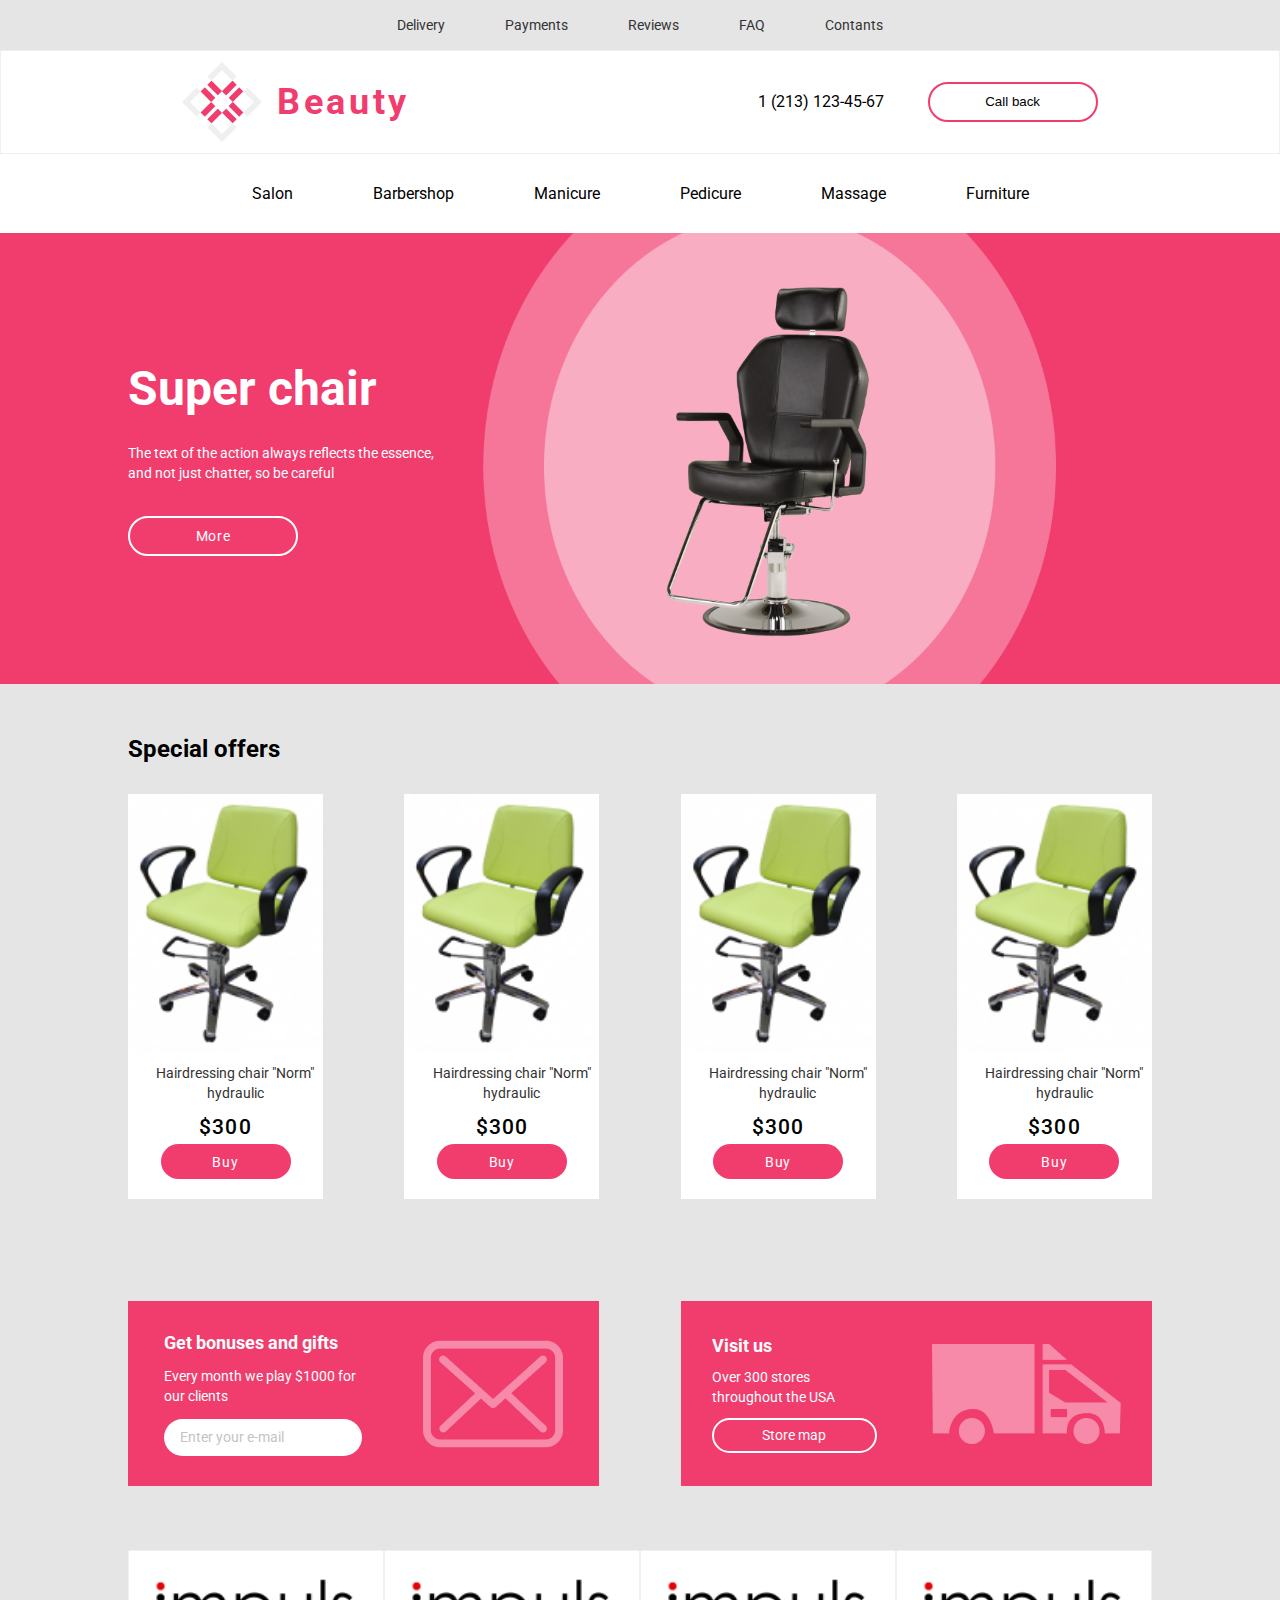
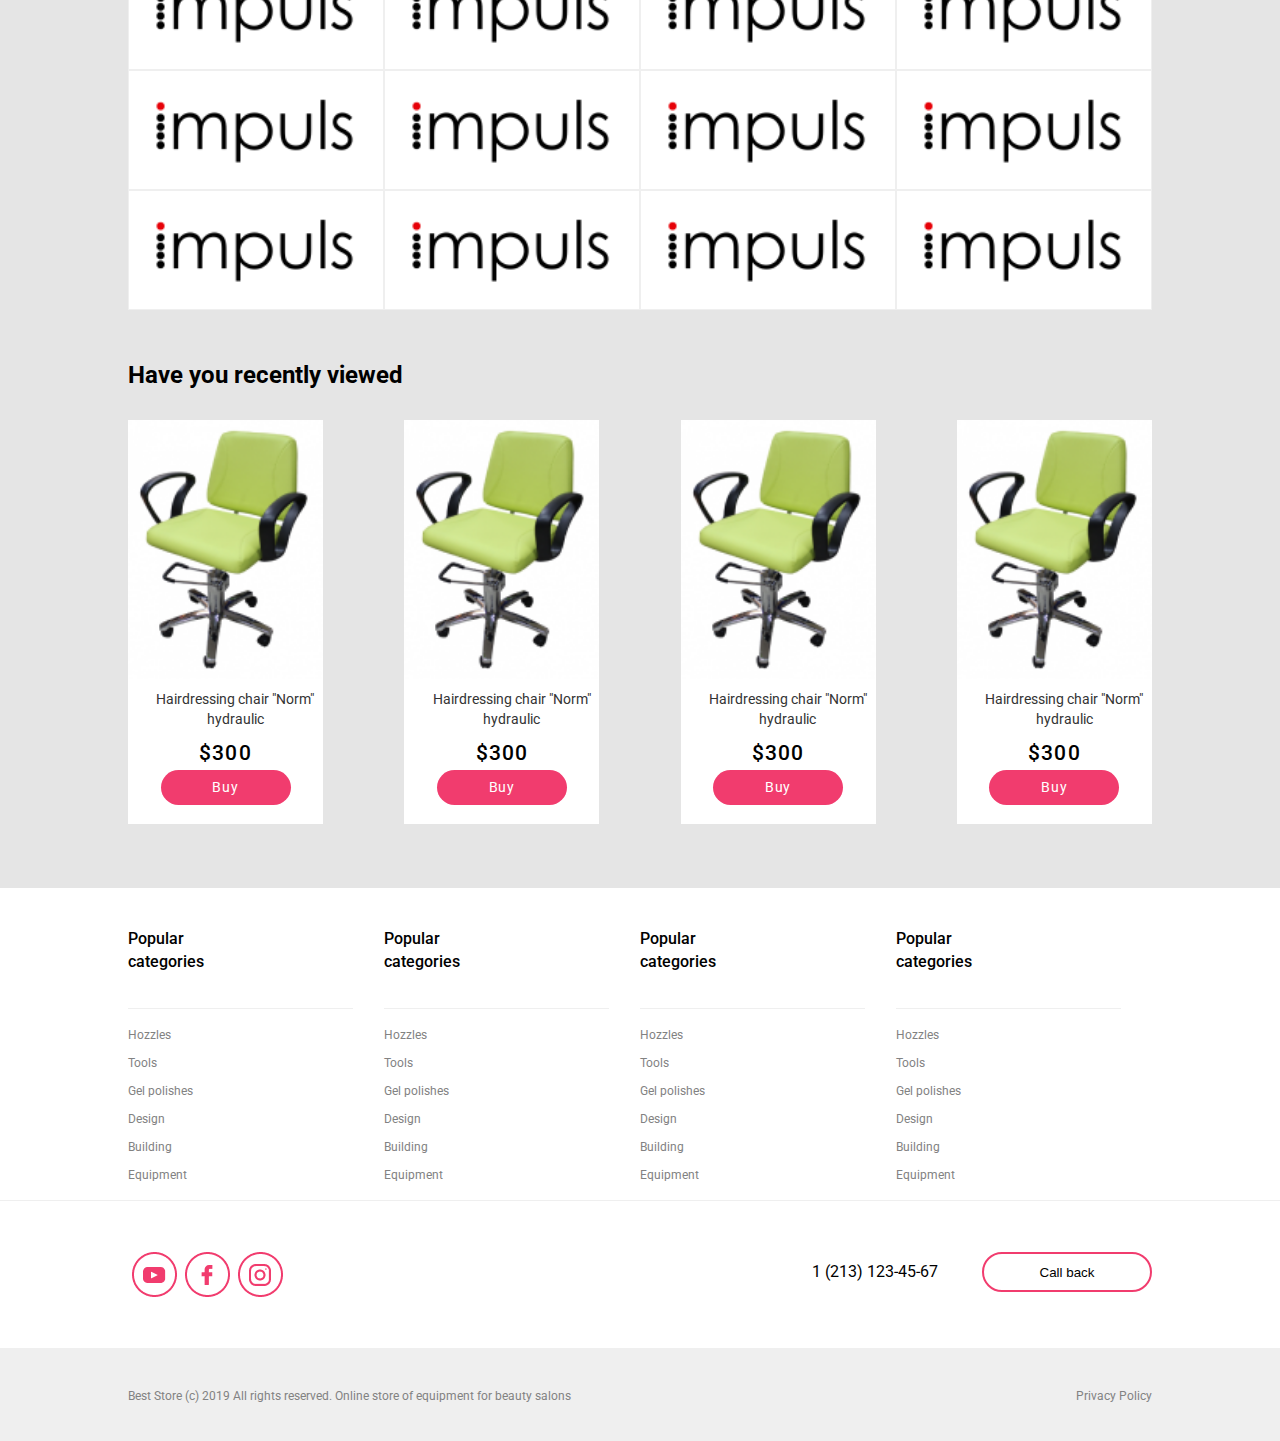
==== Project 6 - Beauty /index.html @ 7ad9b123 "Beauty landing site" ====
<!DOCTYPE html>
<html lang="en">
<head>
    <meta charset="UTF-8">
    <meta http-equiv="X-UA-Compatible" content="IE=edge">
    <meta name="viewport" content="width=device-width, initial-scale=1.0">
    <link rel="stylesheet" href="./Styles/reset.css">
    <link rel="stylesheet" href="./Styles/styles.css">
    <link rel="preconnect" href="https://fonts.googleapis.com">
    <link rel="preconnect" href="https://fonts.gstatic.com" crossorigin>
    <link href="https://fonts.googleapis.com/css2?family=Roboto:wght@400;500;700&display=swap" rel="stylesheet">
    <title>Beauty</title>
</head>
<body>
    <div class="navigation">
        <nav>
            <ul class="list">
                <li><a href="#">Delivery</a></li>
                <li><a href="#">Payments</a></li>
                <li><a href="#">Reviews</a></li>
                <li><a href="#">FAQ</a></li>
                <li><a href="#">Contants</a></li>
            </ul>
        </nav>
    </div>
    <div class="logo">
        <section>
            <div class="logo2">
                <img src="./Images/logo.png" alt="oops">
                <span>Beauty</span>
            </div> 
            <div class="callback">
                <span>1 (213) 123-45-67</span>
                <button>Call back</button>
            </div> 
        </section>
    </div>
    <div class="furnitureType">
        <nav>
            <ul>
                <li><a href="#">Salon</a></li>
                <li><a href="#">Barbershop</a></li>
                <li><a href="#">Manicure</a></li>
                <li><a href="#">Pedicure</a></li>
                <li><a href="#">Massage</a></li>
                <li><a href="#">Furniture</a></li>
            </ul>
        </nav>
    </div>
    <div class="picture">
        <section>
            <div class="mainPicture">
                <div class="mainPictureInfo">
                    <h2>Super chair</h2>
                    <p>The text of the action always reflects the essence, and not just chatter, so be careful</p>
                    <button>More</button>
                </div>
                <div class="img">
                    <img src="./Images/Rectangle 2.png" alt="oops" width="100%" height="100%">
                </div>
            </div>
        </section>
    </div>
    <div class="specialOffers">
        <h2>Special offers</h2>
        <section class="offers">
            <div class="offer">
                <img src="./Images/Rectangle 4.png" alt="oops">
                <span>Hairdressing chair "Norm" hydraulic</span>
                <h3>$300 </h3>
                <button>Buy</button>
            </div>
            <div class="offer">
                <img src="./Images/Rectangle 4.png" alt="oops">
                <span>Hairdressing chair "Norm" hydraulic</span>
                <h3>$300 </h3>
                <button>Buy</button>
            </div>
            <div class="offer">
                <img src="./Images/Rectangle 4.png" alt="oops">
                <span>Hairdressing chair "Norm" hydraulic</span>
                <h3>$300 </h3>
                <button>Buy</button>
            </div>
            <div class="offer">
                <img src="./Images/Rectangle 4.png" alt="oops">
                <span>Hairdressing chair "Norm" hydraulic</span>
                <h3>$300 </h3>
                <button>Buy</button>
            </div>
            </section>
            <div class="additionalInfo">
                <section>
                    <div class="bonuses">
                        <div class="info">
                            <h3>Get bonuses and gifts</h3>
                            <span>Every month we play $1000 for our clients</span>
                            <form>
                                <input type="email" name="email" placeholder="Enter your e-mail">
                            </form>
                        </div>
                        <div class="picture">
                            <img src="./Images/Group.png" alt="oops">
                        </div>
                    </div>
                    <div class="location">
                        <div class="visit">
                            <h3>Visit us</h3>
                            <span>Over 300 stores throughout the USA</span>
                            <button>Store map</button>
                        </div>
                        <div class="picture">
                            <img src="./Images/Group (1).png" alt="oops">
                        </div>
                    </div>
                </div>
                </section>
            </div>
        </section>
    </div>
    <div class="impulsPictures">
        <div class="rowPictures">
            <img src="./Images/image.png" alt="oops">
            <img src="./Images/image.png" alt="oops">
            <img src="./Images/image.png" alt="oops">
        </div>
        <div class="rowPictures">
            <img src="./Images/image.png" alt="oops">
            <img src="./Images/image.png" alt="oops">
            <img src="./Images/image.png" alt="oops">
        </div>
        <div class="rowPictures">
            <img src="./Images/image.png" alt="oops">
            <img src="./Images/image.png" alt="oops">
            <img src="./Images/image.png" alt="oops">
        </div>
        <div class="rowPictures">
            <img src="./Images/image.png" alt="oops">
            <img src="./Images/image.png" alt="oops">
            <img src="./Images/image.png" alt="oops">
        </div>
    </div>
    <div class="specialOffers">
        <h2 class="header">Have you recently viewed</h2>
        <section class="offers">
            <div class="offer">
                <img src="./Images/Rectangle 4.png" alt="oops">
                <span>Hairdressing chair "Norm" hydraulic</span>
                <h3>$300 </h3>
                <button>Buy</button>
            </div>
            <div class="offer">
                <img src="./Images/Rectangle 4.png" alt="oops">
                <span>Hairdressing chair "Norm" hydraulic</span>
                <h3>$300 </h3>
                <button>Buy</button>
            </div>
            <div class="offer">
                <img src="./Images/Rectangle 4.png" alt="oops">
                <span>Hairdressing chair "Norm" hydraulic</span>
                <h3>$300 </h3>
                <button>Buy</button>
            </div>
            <div class="offer">
                <img src="./Images/Rectangle 4.png" alt="oops">
                <span>Hairdressing chair "Norm" hydraulic</span>
                <h3>$300 </h3>
                <button>Buy</button>
            </div>
    </div>
    <div class="categoreis">
        <section>
            <div class="list2">
                <div class="catHeader">
                     <h4>Popular categories</h4>
                </div>
                <div class="categoreisList">
                   <ul>
                       <li><a href="#">Нozzles</a></li>
                       <li><a href="#">Tools</a></li>
                       <li><a href="#">Gel polishes</a></li>
                       <li><a href="#">Design</a></li>
                        <li><a href="#">Building</a></li>
                        <li><a href="#">Equipment</a></li>
                    </ul>
                </div>
            </div>
            <div class="list2">
                <div class="catHeader">
                     <h4>Popular categories</h4>
                </div>
                <div class="categoreisList">
                   <ul>
                       <li><a href="#">Нozzles</a></li>
                       <li><a href="#">Tools</a></li>
                       <li><a href="#">Gel polishes</a></li>
                       <li><a href="#">Design</a></li>
                        <li><a href="#">Building</a></li>
                        <li><a href="#">Equipment</a></li>
                    </ul>
                </div>
            </div>
            <div class="list2">
                <div class="catHeader">
                     <h4>Popular categories</h4>
                </div>
                <div class="categoreisList">
                   <ul>
                       <li><a href="#">Нozzles</a></li>
                       <li><a href="#">Tools</a></li>
                       <li><a href="#">Gel polishes</a></li>
                       <li><a href="#">Design</a></li>
                        <li><a href="#">Building</a></li>
                        <li><a href="#">Equipment</a></li>
                    </ul>
                </div>
            </div>
            <div class="list2">
                <div class="catHeader">
                     <h4>Popular categories</h4>
                </div>
                <div class="categoreisList">
                   <ul>
                       <li><a href="#">Нozzles</a></li>
                       <li><a href="#">Tools</a></li>
                       <li><a href="#">Gel polishes</a></li>
                       <li><a href="#">Design</a></li>
                        <li><a href="#">Building</a></li>
                        <li><a href="#">Equipment</a></li>
                    </ul>
                </div>
            </div>
            
        </section>
    </div>
    <div class="footer1">
        <footer>
            <div class="socialNet">
                <img src="./Images/youtube.png" alt="oops">
                <img src="./Images/facebook.png" alt="oops">
                <img src="./Images/insta2.png" alt="oops">
            </div>
            <div class="callback">
                <span>1 (213) 123-45-67</span>
                <button>Call back</button>
            </div> 
        </footer>
    </div>
    <div class="footer2">
        <div class="best">
            <span>Best Store (c) 2019 All rights reserved. Online store of equipment for beauty salons</span>
        </div>
        <div class="policy">
            <span>Privacy Policy</span>
        </div>
    </div>
</body>
</html>
---- Project 6 - Beauty /Styles/styles.css ----
.navigation
{
  background-color: #E5E5E5;
  
}

.navigation ul
{
    display: flex;
    justify-content: center;
    flex-wrap: wrap;
    
}

.navigation li
{
    font-family: 'Roboto';
    font-style: normal;
    font-weight: 400;
    font-size: 14px;
    line-height: 16px;
    padding: 17px 30px;
    
}
.navigation a
{
    text-decoration: none;
    outline: none;
    color: #333333;
}

.logo
{
    border: 1px solid #EFEFEF;
}
.logo>section
{
    display: flex;
    flex-direction: row;
    justify-content: space-around;
    align-items: center;
    text-align: center;
    flex-wrap: wrap;
}
.logo>section>.logo2
{
    align-self: center;
    display: flex;
    align-items: center;
    font-family: 'Roboto';
    font-style: normal;
    font-weight: 700;
    font-size: 36px;
    line-height: 42px;
    letter-spacing: 0.1em;
    color: #F13C6E;
}
.logo2>span
{
    padding: 14% 7%;
}

.callback
{
    font-family: 'Roboto';
    font-style: normal;
    font-weight: 400;
    font-size: 16px;
    line-height: 19px;
    color: #000000;
    
}
.callback>span
{
    padding-right: 14% 7%;
}

.callback>button
{
border: 2px solid #F13C6E;
border-radius: 40px;
background: #FFFFFF;
width: 170px;
height: 40px;
margin-left: 40px;
}

.furnitureType ul
{
    display: flex;
    justify-content: center;
    flex-wrap: wrap;
}

.furnitureType li
{
    font-family: 'Roboto';
    font-style: normal;
    font-weight: 400;
    font-size: 16px;
    line-height: 19px;
    padding: 30px 40px;
}

.furnitureType a
{
    text-decoration: none;
    outline: none;
    color: #000000;
}



.mainPicture
{
    display: grid;
    grid-template-columns: 1fr 1fr;
    grid-auto-rows: max-content;
    
}

.img
{
    grid-column: 1/3;
    grid-row: 1;
}


.mainPictureInfo
{
    z-index: 1;
    position: relative;
    grid-row: 1;
    grid-column: 1;
    display: flex;
    flex-direction: column;
    align-items: left;
    padding: 20%;
}

.mainPictureInfo h2
{
    
    font-family: 'Roboto';
    font-style: normal;
    font-weight: 700;
    font-size: 48px;
    line-height: 56px;
    color: #FFFFFF;
    width: 314px;
    height: 44px;
    padding-bottom: 10%;

}

.mainPictureInfo p
{
  
    font-family: 'Roboto';
    font-style: normal;
    font-weight: 400;
    font-size: 14px;
    line-height: 20px;
    color: #FFFFFF;
    width: 308px;
    height: 35px;
    padding-bottom: 10%;
  
}

.mainPictureInfo button

{
    background: #F13C6E;
    border: 2px solid #FFFFFF;
    border-radius: 40px;
    width: 170px;
    height: 40px;
    font-family: 'Roboto';
    font-style: normal;
    font-weight: 400;
    font-size: 14px;
    line-height: 16px;
    text-align: center;
    letter-spacing: 0.05em;
    color: #FFFFFF;
}

.specialOffers
{
    background: #E5E5E5;
    padding-left: 10%;
    padding-right: 10%;
    padding-bottom: 5%;
}

.specialOffers h2
{
    font-family: 'Roboto';
    font-style: normal;
    font-weight: 700;
    font-size: 24px;
    line-height: 28px;
    color: #000000;
    padding-top: 5%;
   
}

.specialOffers .offers
{
    display: flex;
    justify-content: space-between;
    padding-top: 3%;
    flex-wrap: wrap;
    
}
.specialOffers .offer
{
    display: flex;
    flex-direction: column;
    background-color: #FFFFFF;
}

.offer>span
{
    width: 195px;
    height: 33px;
    font-family: 'Roboto';
    font-style: normal;
    font-weight: 400;
    font-size: 14px;
    line-height: 20px;
    text-align: center;
    color: #333333;
    margin: 5%;
}

.offer>h3
{
    width: 80px;
    height: 19px;
    font-family: 'Roboto';
    font-style: normal;
    font-weight: 500;
    font-size: 21px;
    line-height: 25px;
    letter-spacing: 0.05em;
    color: #000000;
    align-self: center;
    text-align: center;
    margin: 5%;
    
}

.offer>button
{
    width: 130px;
    height: 35px;
    background: #F13C6E;
    border-radius: 30px;
    font-family: 'Roboto';
    font-style: normal;
    font-weight: 400;
    font-size: 14px;
    line-height: 16px;
    text-align: center;
    letter-spacing: 0.05em;
    color: #FFFFFF;
    align-self: center;
    margin-bottom: 10%;
    border: none;
}

.additionalInfo>section
{
    display: flex;
    flex-direction: row;
    justify-content: space-between;
    margin-top: 10%;

}

.bonuses, .location
{
    display: flex;
    justify-content: center;
    
    background: #F13C6E;
    width: 40%;
    padding: 3%;
    
}

.bonuses>.info, .visit
{
    display: flex;
    flex-direction: column;
    justify-content: center;

    
}

.info>h3, .visit>h3
{
    
    font-family: 'Roboto';
    font-style: normal;
    font-weight: 700;
    font-size: 18px;
    line-height: 21px;
    color: white;
    padding-bottom: 5% ;
}

.info>span, .visit>span
{
    font-family: 'Roboto';
    font-style: normal;
    font-weight: 400;
    font-size: 14px;
    line-height: 20px;
    color: #FFFFFF;
    padding-bottom: 5%;
    width: 75%;

}

.bonuses .picture, .location .picture

{
background-color: #F13C6E;
display: flex;
align-items: center;

}


.info>form>input

{
    background: #FFFFFF;
    border-radius: 30px;
    width: 75%;
    height: 35px;
    border: none;
    
}

.info>form>::placeholder
{
    font-family: 'Roboto';
    font-style: normal;
    font-weight: 400;
    font-size: 14px;
    line-height: 16px;
    color: #C4C4C4;
    padding-left: 7%;
}

.visit>button
{
    background: #F13C6E;
    border: 2px solid #FFFFFF;
    border-radius: 30px;
    height: 35px;
    width: 75%;
    font-family: 'Roboto';
    font-style: normal;
    font-weight: 400;
    font-size: 14px;
    line-height: 16px;
    text-align: center;
    color: #FFFFFF;
}

.impulsPictures
{
    display: flex;
    justify-content: center;
    background-color: #E5E5E5;
    padding-left: 10%;
    padding-right: 10%;
    
}

.rowPictures>img
{
    padding: 10%;
    border: 1px solid #EFEFEF;
   
    
}

.rowPictures
{
    display: flex;
    flex-direction: column;
    background: white;
    justify-content: center;
    width: 100%;
    
}

.specialOffers .header
{
    font-family: 'Roboto';
    font-style: normal;
    font-weight: 700;
    font-size: 24px;
    line-height: 28px;
    color: #000000;

}

.categoreis
{
    padding-left: 10%;
    padding-right: 10%;
    border-bottom: 1px solid #EFEFEF;
}

.categoreis>section
{
    display:flex ;
    justify-content: space-between;
}

.list2
{
    display: flex;
    flex-direction: column;
    width: 25%;
    padding-right: 3%;

}

.list2 h4
{
    width: 99px;
    height: 40px;
    left: 405px;
    top: 2782px;
    font-family: 'Roboto';
    font-style: normal;
    font-weight: 500;
    font-size: 16px;
    line-height: 140.62%;
    color: #000000;
}

.catHeader
{
    height: 120px;
    border-bottom: 1px solid #EFEFEF;
    display: flex;
    flex-direction: column;
    align-content: flex-start;
    flex-wrap: wrap;
    justify-content: center;
}

.categoreisList>ul
{
    display: flex;
    flex-direction: column;
    padding-top: 5%;
    padding-bottom: 5%;

}

.categoreisList>ul>li>a
{
    font-family: 'Roboto';
    font-style: normal;
    font-weight: 400;
    font-size: 12px;
    line-height: 28px;
    color: #828282;
    text-decoration: none;
    outline: none;

}

.footer1
{
    padding-left: 10%;
    padding-right: 10%;
}

.footer1>footer
{
    display: flex;
    justify-content: space-between;
    padding-top: 5%;
    padding-bottom: 5%;
    flex-wrap: wrap;
}

.footer1 img
{
    padding: 0% 3%;
}

.footer2
{
    background: #EFEFEF;
    display: flex;
    padding: 3% 10%;
    justify-content: space-between;
    align-items: center;
}

.footer2 span
{
    font-family: 'Roboto';
    font-style: normal;
    font-weight: 400;
    font-size: 12px;
    line-height: 14px;
    color: #828282;

}
.socialNet
{
    display: flex;
}
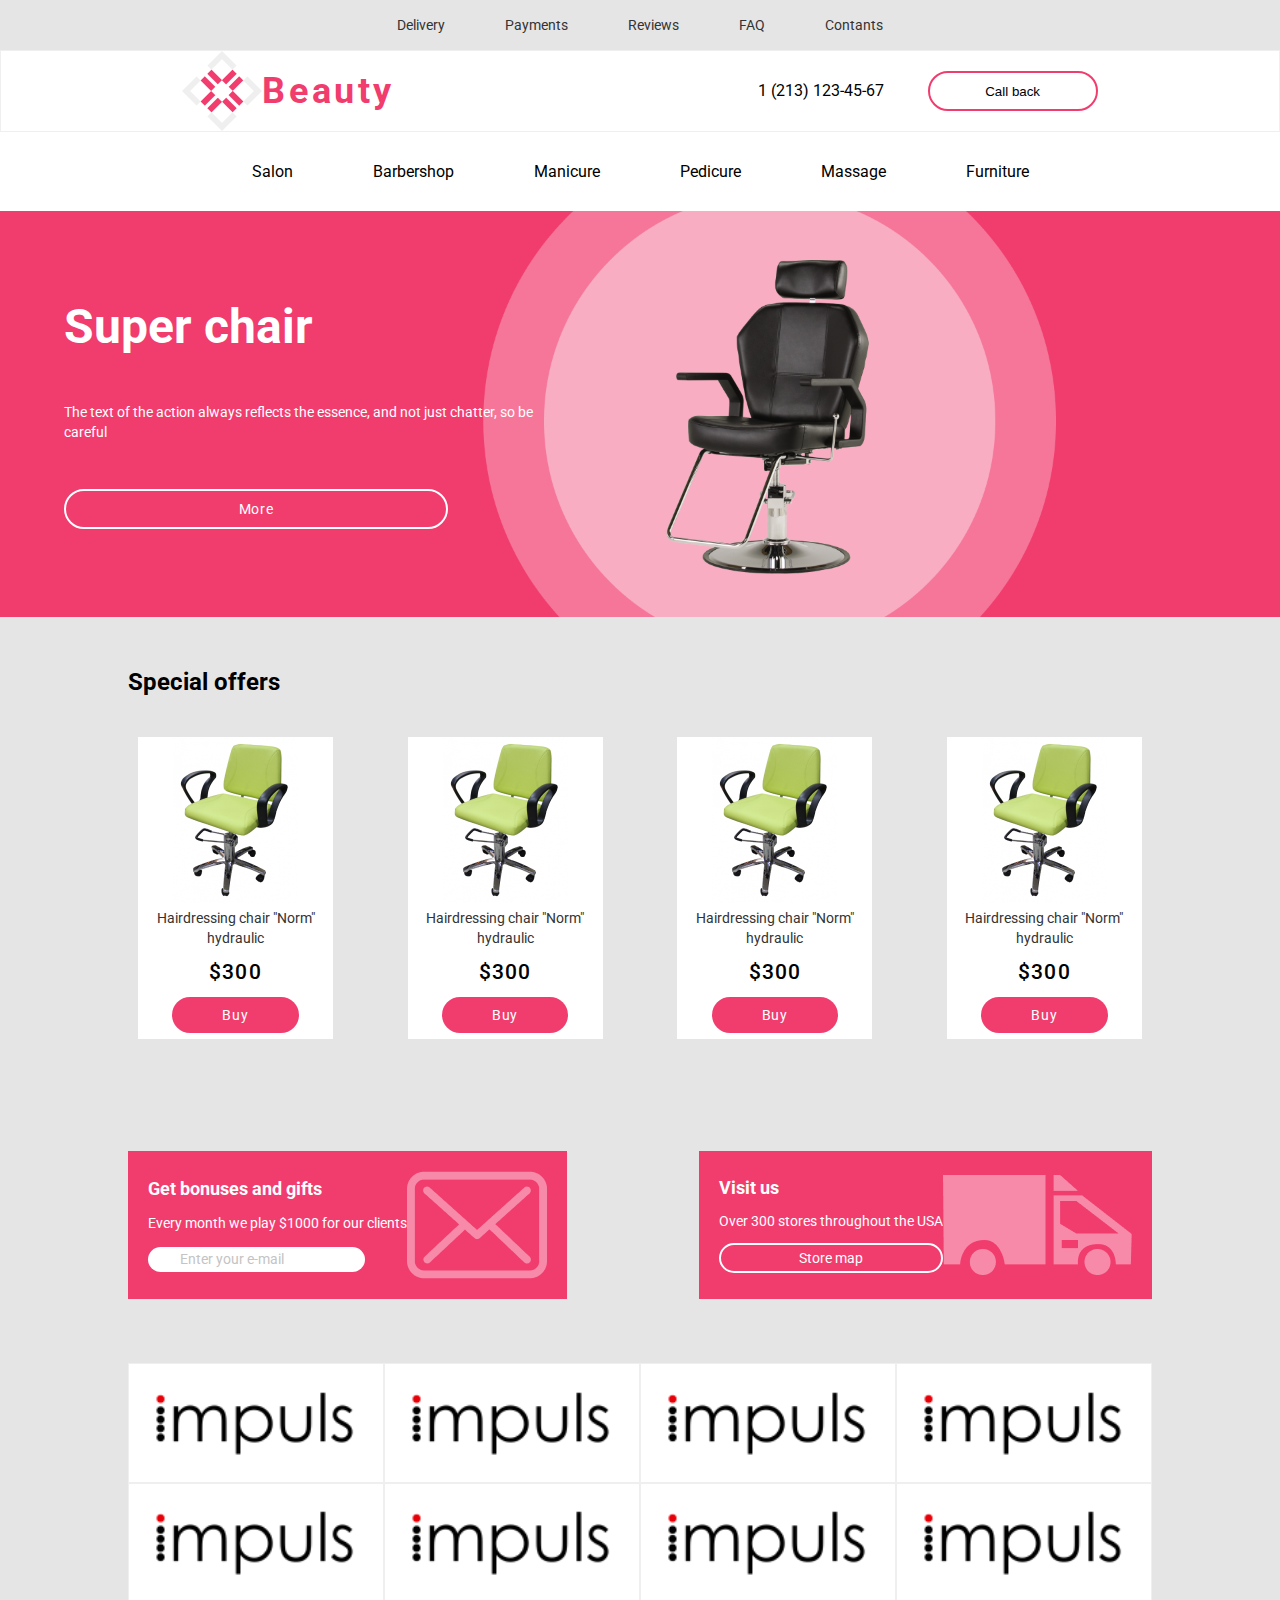
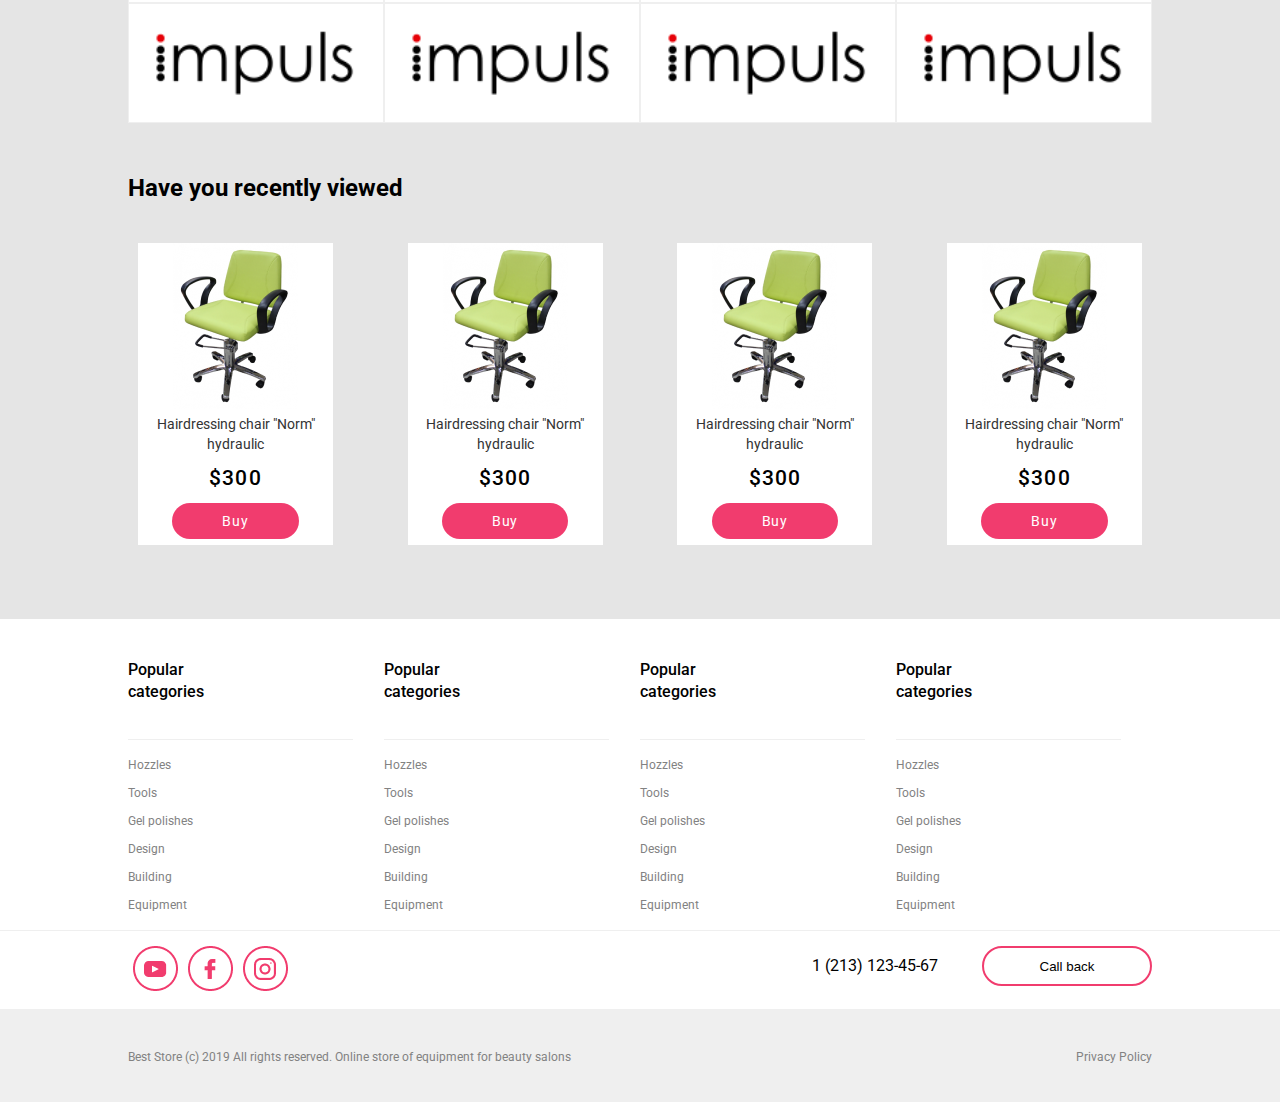
==== commit 06c97d66: "small flex changes added" ====
--- a/Project 6 - Beauty /index.html
+++ b/Project 6 - Beauty /index.html
@@ -27,7 +27,7 @@
         <section>
             <div class="logo2">
                 <img src="./Images/logo.png" alt="oops">
-                <span>Beauty</span>
+                <p>Beauty</p>
             </div> 
             <div class="callback">
                 <span>1 (213) 123-45-67</span>
@@ -65,25 +65,25 @@
         <h2>Special offers</h2>
         <section class="offers">
             <div class="offer">
-                <img src="./Images/Rectangle 4.png" alt="oops">
-                <span>Hairdressing chair "Norm" hydraulic</span>
-                <h3>$300 </h3>
-                <button>Buy</button>
-            </div>
-            <div class="offer">
-                <img src="./Images/Rectangle 4.png" alt="oops">
-                <span>Hairdressing chair "Norm" hydraulic</span>
-                <h3>$300 </h3>
-                <button>Buy</button>
-            </div>
-            <div class="offer">
-                <img src="./Images/Rectangle 4.png" alt="oops">
-                <span>Hairdressing chair "Norm" hydraulic</span>
-                <h3>$300 </h3>
-                <button>Buy</button>
-            </div>
-            <div class="offer">
-                <img src="./Images/Rectangle 4.png" alt="oops">
+                <img src="./Images/Rectangle 4.png" alt="oops" style="max-width: 150px;">
+                <span>Hairdressing chair "Norm" hydraulic</span>
+                <h3>$300 </h3>
+                <button>Buy</button>
+            </div>
+            <div class="offer">
+                <img src="./Images/Rectangle 4.png" alt="oops" style="max-width: 150px;">
+                <span>Hairdressing chair "Norm" hydraulic</span>
+                <h3>$300 </h3>
+                <button>Buy</button>
+            </div>
+            <div class="offer">
+                <img src="./Images/Rectangle 4.png" alt="oops" style="max-width: 150px;">
+                <span>Hairdressing chair "Norm" hydraulic</span>
+                <h3>$300 </h3>
+                <button>Buy</button>
+            </div>
+            <div class="offer">
+                <img src="./Images/Rectangle 4.png" alt="oops" style="max-width: 150px;">
                 <span>Hairdressing chair "Norm" hydraulic</span>
                 <h3>$300 </h3>
                 <button>Buy</button>
@@ -144,25 +144,25 @@
         <h2 class="header">Have you recently viewed</h2>
         <section class="offers">
             <div class="offer">
-                <img src="./Images/Rectangle 4.png" alt="oops">
-                <span>Hairdressing chair "Norm" hydraulic</span>
-                <h3>$300 </h3>
-                <button>Buy</button>
-            </div>
-            <div class="offer">
-                <img src="./Images/Rectangle 4.png" alt="oops">
-                <span>Hairdressing chair "Norm" hydraulic</span>
-                <h3>$300 </h3>
-                <button>Buy</button>
-            </div>
-            <div class="offer">
-                <img src="./Images/Rectangle 4.png" alt="oops">
-                <span>Hairdressing chair "Norm" hydraulic</span>
-                <h3>$300 </h3>
-                <button>Buy</button>
-            </div>
-            <div class="offer">
-                <img src="./Images/Rectangle 4.png" alt="oops">
+                <img src="./Images/Rectangle 4.png" alt="oops" style="max-width: 150px;">
+                <span>Hairdressing chair "Norm" hydraulic</span>
+                <h3>$300 </h3>
+                <button>Buy</button>
+            </div>
+            <div class="offer">
+                <img src="./Images/Rectangle 4.png" alt="oops" style="max-width: 150px;">
+                <span>Hairdressing chair "Norm" hydraulic</span>
+                <h3>$300 </h3>
+                <button>Buy</button>
+            </div>
+            <div class="offer">
+                <img src="./Images/Rectangle 4.png" alt="oops" style="max-width: 150px;">
+                <span>Hairdressing chair "Norm" hydraulic</span>
+                <h3>$300 </h3>
+                <button>Buy</button>
+            </div>
+            <div class="offer">
+                <img src="./Images/Rectangle 4.png" alt="oops" style="max-width: 150px;">
                 <span>Hairdressing chair "Norm" hydraulic</span>
                 <h3>$300 </h3>
                 <button>Buy</button>
@@ -234,17 +234,19 @@
         </section>
     </div>
     <div class="footer1">
-        <footer>
+        
             <div class="socialNet">
-                <img src="./Images/youtube.png" alt="oops">
-                <img src="./Images/facebook.png" alt="oops">
-                <img src="./Images/insta2.png" alt="oops">
+                <ul>
+                <li><img src="./Images/youtube.png" alt="oops"></li>
+                <li><img src="./Images/facebook.png" alt="oops"></li>
+                <li><img src="./Images/insta2.png" alt="oops"></li>
+            </ul>
             </div>
             <div class="callback">
                 <span>1 (213) 123-45-67</span>
                 <button>Call back</button>
             </div> 
-        </footer>
+    
     </div>
     <div class="footer2">
         <div class="best">
--- a/Project 6 - Beauty /Styles/styles.css
+++ b/Project 6 - Beauty /Styles/styles.css
@@ -134,8 +134,10 @@
     grid-column: 1;
     display: flex;
     flex-direction: column;
-    align-items: left;
-    padding: 20%;
+    align-content: flex-start ;
+    flex-wrap: wrap;
+    justify-content: space-around;
+    padding: 10%;
 }
 
 .mainPictureInfo h2
@@ -147,9 +149,8 @@
     font-size: 48px;
     line-height: 56px;
     color: #FFFFFF;
-    width: 314px;
-    height: 44px;
-    padding-bottom: 10%;
+    
+    
 
 }
 
@@ -162,9 +163,8 @@
     font-size: 14px;
     line-height: 20px;
     color: #FFFFFF;
-    width: 308px;
-    height: 35px;
-    padding-bottom: 10%;
+    
+    
   
 }
 
@@ -174,7 +174,7 @@
     background: #F13C6E;
     border: 2px solid #FFFFFF;
     border-radius: 40px;
-    width: 170px;
+    width: 75%;
     height: 40px;
     font-family: 'Roboto';
     font-style: normal;
@@ -219,12 +219,16 @@
     display: flex;
     flex-direction: column;
     background-color: #FFFFFF;
+    justify-content: space-around;
+    align-items: center;
+    align-content: center;
+    max-width: 195px;
+    margin: 10px;
 }
 
 .offer>span
 {
-    width: 195px;
-    height: 33px;
+
     font-family: 'Roboto';
     font-style: normal;
     font-weight: 400;
@@ -232,13 +236,12 @@
     line-height: 20px;
     text-align: center;
     color: #333333;
-    margin: 5%;
+    padding: 3% 0%;
 }
 
 .offer>h3
 {
-    width: 80px;
-    height: 19px;
+    
     font-family: 'Roboto';
     font-style: normal;
     font-weight: 500;
@@ -248,14 +251,14 @@
     color: #000000;
     align-self: center;
     text-align: center;
-    margin: 5%;
+    padding: 3% 0%;
+    
     
 }
 
 .offer>button
 {
-    width: 130px;
-    height: 35px;
+    
     background: #F13C6E;
     border-radius: 30px;
     font-family: 'Roboto';
@@ -267,8 +270,9 @@
     letter-spacing: 0.05em;
     color: #FFFFFF;
     align-self: center;
-    margin-bottom: 10%;
     border: none;
+    padding: 10px 50px;
+    margin: 3% 0%;
 }
 
 .additionalInfo>section
@@ -283,11 +287,9 @@
 .bonuses, .location
 {
     display: flex;
-    justify-content: center;
-    
+    justify-content: space-around;
     background: #F13C6E;
-    width: 40%;
-    padding: 3%;
+    padding: 20px;
     
 }
 
@@ -295,7 +297,7 @@
 {
     display: flex;
     flex-direction: column;
-    justify-content: center;
+    justify-content: space-around;
 
     
 }
@@ -309,7 +311,7 @@
     font-size: 18px;
     line-height: 21px;
     color: white;
-    padding-bottom: 5% ;
+    
 }
 
 .info>span, .visit>span
@@ -320,8 +322,7 @@
     font-size: 14px;
     line-height: 20px;
     color: #FFFFFF;
-    padding-bottom: 5%;
-    width: 75%;
+
 
 }
 
@@ -340,8 +341,7 @@
 {
     background: #FFFFFF;
     border-radius: 30px;
-    width: 75%;
-    height: 35px;
+    padding: 5px 20px;
     border: none;
     
 }
@@ -362,8 +362,7 @@
     background: #F13C6E;
     border: 2px solid #FFFFFF;
     border-radius: 30px;
-    height: 35px;
-    width: 75%;
+    padding: 5px 25px;
     font-family: 'Roboto';
     font-style: normal;
     font-weight: 400;
@@ -483,22 +482,21 @@
 
 .footer1
 {
-    padding-left: 10%;
-    padding-right: 10%;
-}
-
-.footer1>footer
-{
+    padding:15px 10%;
     display: flex;
     justify-content: space-between;
-    padding-top: 5%;
-    padding-bottom: 5%;
-    flex-wrap: wrap;
-}
+    flex-wrap: wrap;
+}
+
+.footer1 ul
+{
+    display: flex;
+}
+
 
 .footer1 img
 {
-    padding: 0% 3%;
+    padding: 0% 5px;
 }
 
 .footer2
